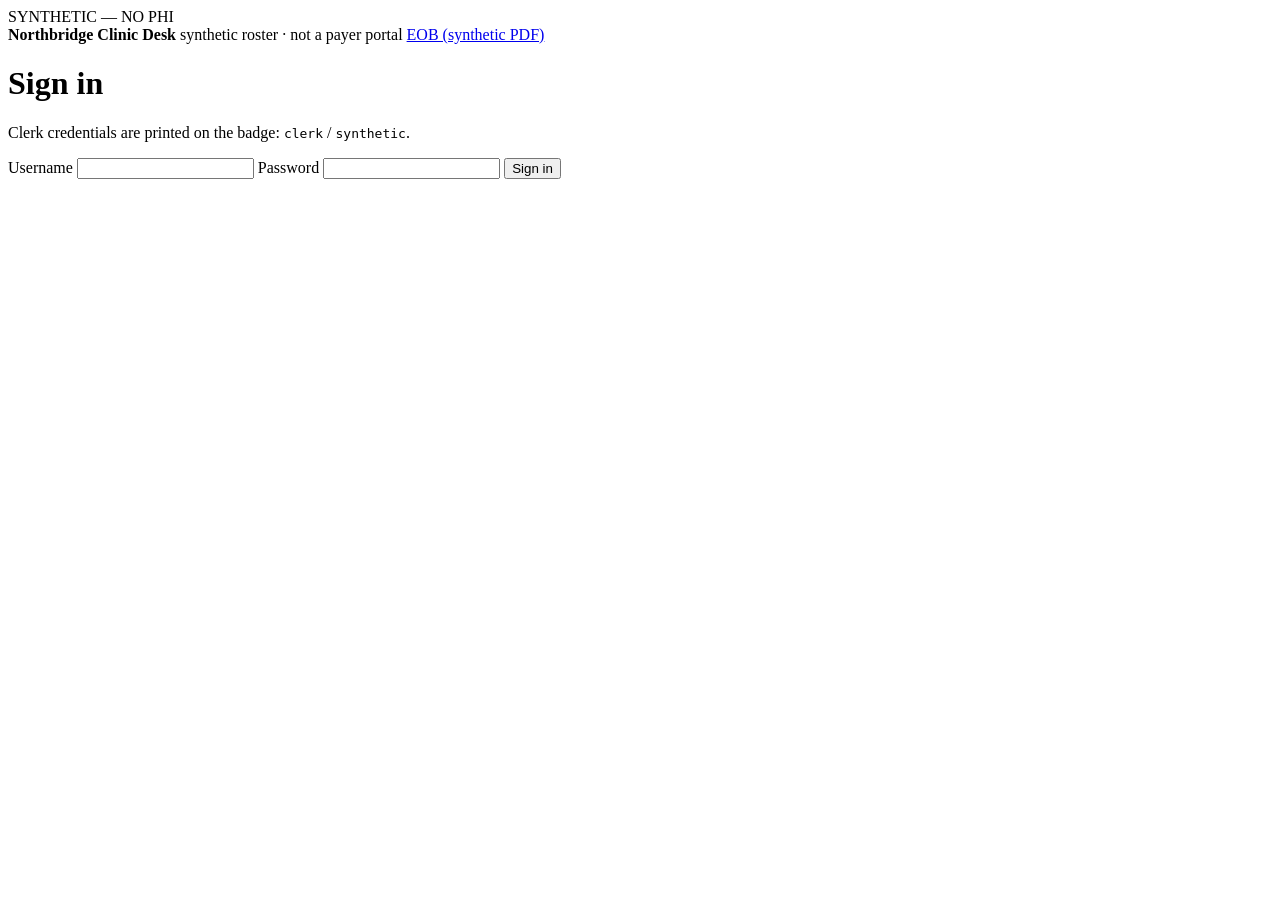
==== examples/solari-arena-py/portal/index.html @ aab2f57f "Add solari-arena-py: OSWorld-style canvas eval with keyless tests Tiny clinic portal (synthetic, no " ====
<!DOCTYPE html>
<html lang="en">
<head>
  <meta charset="utf-8" />
  <title>Northbridge Clinic Desk — SYNTHETIC</title>
  <link rel="stylesheet" href="/styles.css" />
</head>
<body>
  <div class="watermark" aria-hidden="true">SYNTHETIC — NO PHI</div>
  <header class="bar">
    <strong>Northbridge Clinic Desk</strong>
    <span>synthetic roster · not a payer portal</span>
    <a href="/eob.pdf">EOB (synthetic PDF)</a>
  </header>
  <main class="login">
    <h1>Sign in</h1>
    <p>Clerk credentials are printed on the badge: <code>clerk</code> / <code>synthetic</code>.</p>
    <form id="login-form" method="post" action="/login">
      <label for="username">Username</label>
      <input id="username" name="username" autocomplete="username" />
      <label for="password">Password</label>
      <input id="password" name="password" type="password" autocomplete="current-password" />
      <button id="login-submit" type="submit">Sign in</button>
    </form>
  </main>
  <script>
    // Keep the task query string (ctaCorner, oodShiftPx, claimId) across login.
    const next = "/worklist.html" + location.search;
    document.getElementById("login-form").action = "/login?next=" + encodeURIComponent(next);
  </script>
</body>
</html>
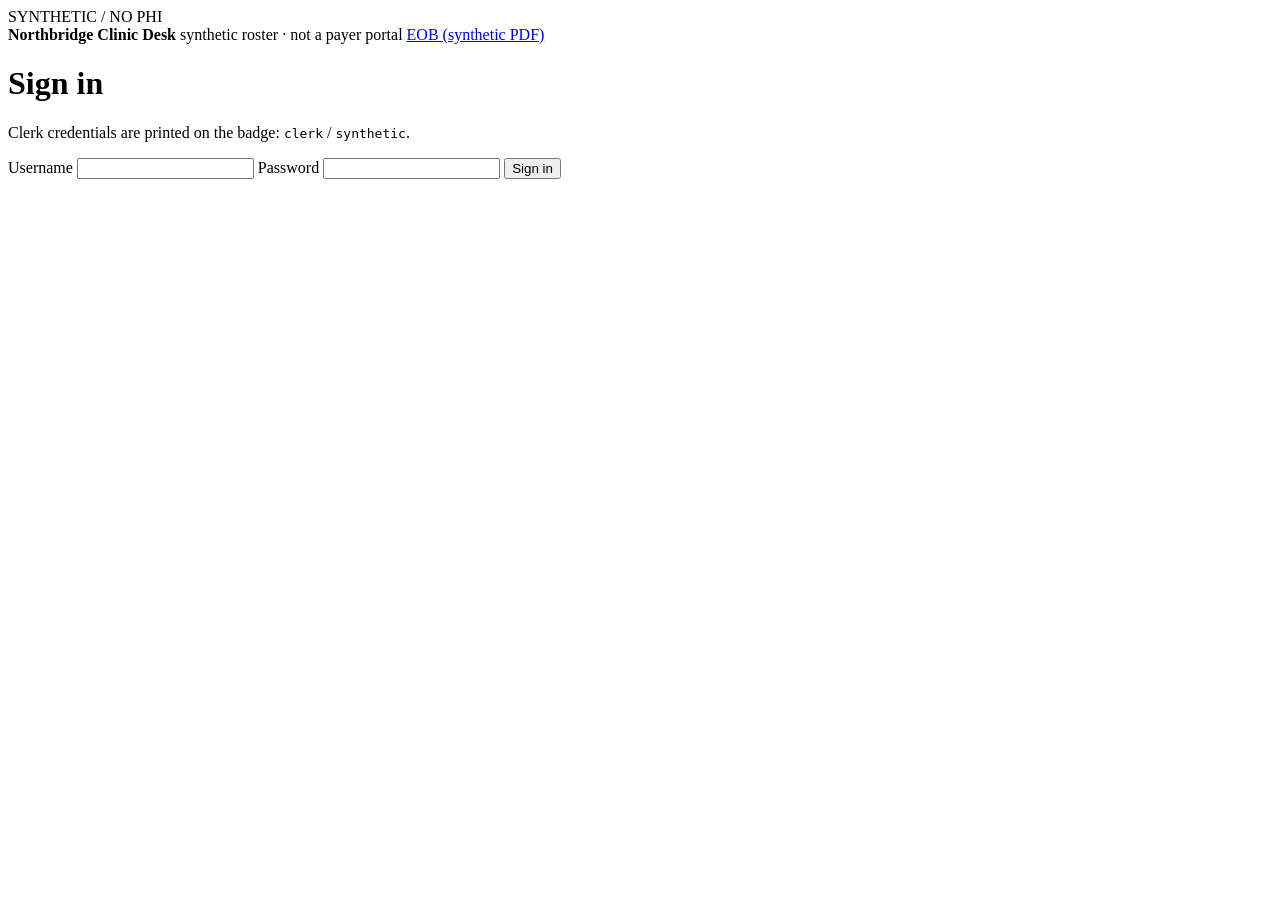
==== commit 85a460b3: "Tighten solari-arena-py to cookbook voice and one CI job Rename the Action job to examples/solari-ar" ====
--- a/examples/solari-arena-py/portal/index.html
+++ b/examples/solari-arena-py/portal/index.html
@@ -2,11 +2,11 @@
 <html lang="en">
 <head>
   <meta charset="utf-8" />
-  <title>Northbridge Clinic Desk — SYNTHETIC</title>
+  <title>Northbridge Clinic Desk / SYNTHETIC</title>
   <link rel="stylesheet" href="/styles.css" />
 </head>
 <body>
-  <div class="watermark" aria-hidden="true">SYNTHETIC — NO PHI</div>
+  <div class="watermark" aria-hidden="true">SYNTHETIC / NO PHI</div>
   <header class="bar">
     <strong>Northbridge Clinic Desk</strong>
     <span>synthetic roster · not a payer portal</span>
